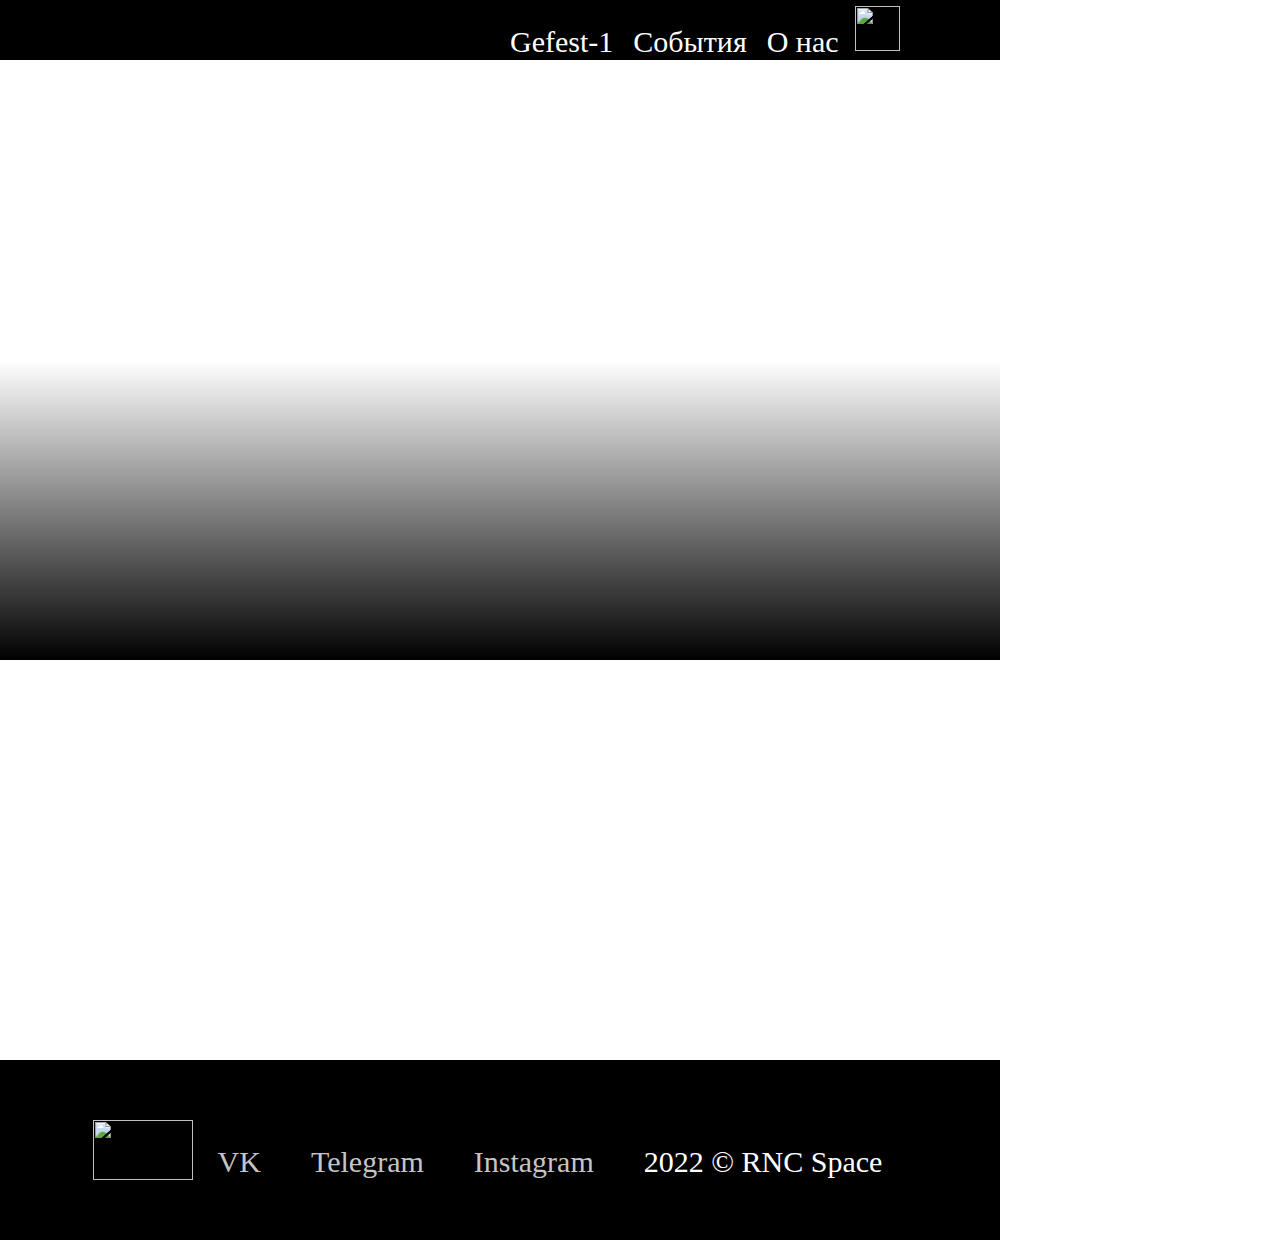
==== index.html @ ca26c7d2 "Add files via upload" ====
<!DOCTYPE html>
<html lang="ru">
  <head>
    <meta charset="utf-8">
    <link rel="stylesheet" href="main.css">
    <title>RNC Space</title>
  </head>
  <body>
      <header>
        <img src="assets/logo.svg" alt="" class="logo">
        <nav>
          <a href="#"><p class="logotext">Gefest-1</p></a>
          <a href="#"><p class="logotext">События</p></a>
          <a href="#"><p class="logotext">О нас</p></a>
          <a href="#"><img class="lang" src="assets/logo.svg"></a>
        </nav>
      </header>
    </div>
    <div class="up">
      <h1 class="ubo__title">RNC Space</h1>
      <h1 class="ubo__subtitle">Будущее российской космонавтики</h1>
    </div>
    <div class="news1">
      <p class="newstext">Презентация<br>Gefest-1</p>
      <p class="newssubtext">Новейшая российская суборбитальная<br>многоразовая ракета</p>
      <a class="newsview"href="#">Смотреть</a>
    </div>
    <footer>
      <img src="assets/logo.svg" alt="" class="logo1">
      <a class="footlink" href="#"><p class="p1">VK</p></a>
      <a class="footlink" href="#"><p class="p1">Telegram</p></a>
      <a class="footlink" href="#"><p class="p1">Instagram</p></a>
      <a class="footlink" href="#"><p class="p2">2022 © RNC Space</p></a>
    </footer>
  </body>
</html>
---- main.css ----
html {
  scroll-behavior: smooth;
  width: 1000px;
}

body {
  margin: 0 auto;
  font-family: 'Dela Gothic One', cursive;
  font-size: 30px;
}
header {
  display: flex;
  height: 60px;
  background-color: #000;
  vertical-align: middle;
}
.logo {
  margin-left: 0px;
  margin-right: 500px;
  height: 60px;

}
nav {
  display: flex;
  margin-right: 0;
  vertical-align: middle;
}
.logotext {
  color: #fff;
  margin: 10px;
  margin-top: 25px;
}
a {
  text-decoration: none;
  vertical-align: middle;
}
.lang {
  width: 45px;
  height: 45px;
  margin: 6px;
}
.up {
  margin: 0 auto;
  height: 600px;
  background-image: linear-gradient(rgba(0, 0, 0, 0), rgba(0, 0, 0, 0), rgba(0, 0, 0, 1)), url(assets/space2.jpg);
  background-size: 100%;
  background-repeat: no-repeat;
  background-position: center;
  background-origin: border-box;
}
.news1 {
  height: 400px;
  background-image: url(assets/untitled3.png);
  background-size: 100%;
  background-repeat: no-repeat;
  background-position: center;
}
.newstext {
  margin: 0;
  padding: 60px;
  font-size: 50px;
  color: #fff;
  padding-bottom: 6px;
}
.newssubtext {
  font-family: 'Montserrat', sans-serif;
  color: #fff;
  font-size: 24px;
  padding: 60px;
  padding-top: 6px;
  padding-bottom: 6px;
}
.newsview {
  font-family: 'Montserrat', sans-serif;
  color: #fff;
  text-decoration: none;
  font-size: 24px;
  padding: 6px;
  padding-left: 30px;
  padding-right: 30px;
  margin-left: 60px;
  border: solid;
  border-color: #fff;
  border-width: medium;
}
.ubo__title {
  margin: 0 auto;
  font-size: 128px;
  text-align: center;
  color: #fff;
}
.ubo__subtitle {
  margin: 0 auto;
  margin-top: 40px;
  font-size: 50px;
  text-align: center;
  color: #fff;
}
footer {
  height: 180px;
  background-color: #000;
  display: flex;
  justify-content: center;
  color: #fff;
}
.footlink {
  text-decoration: none;
  color: #c5c5c5;
  margin: 25px;
}
.p1 {
  margin: 0;
  margin-top: 60px;
}
.p2 {
  color: #fff;
  margin: 0;
  margin-top: 60px;
}
.logo1 {
  margin: 0;
  margin-top: 60px;
  width: 100px;
  height: 60px;
}
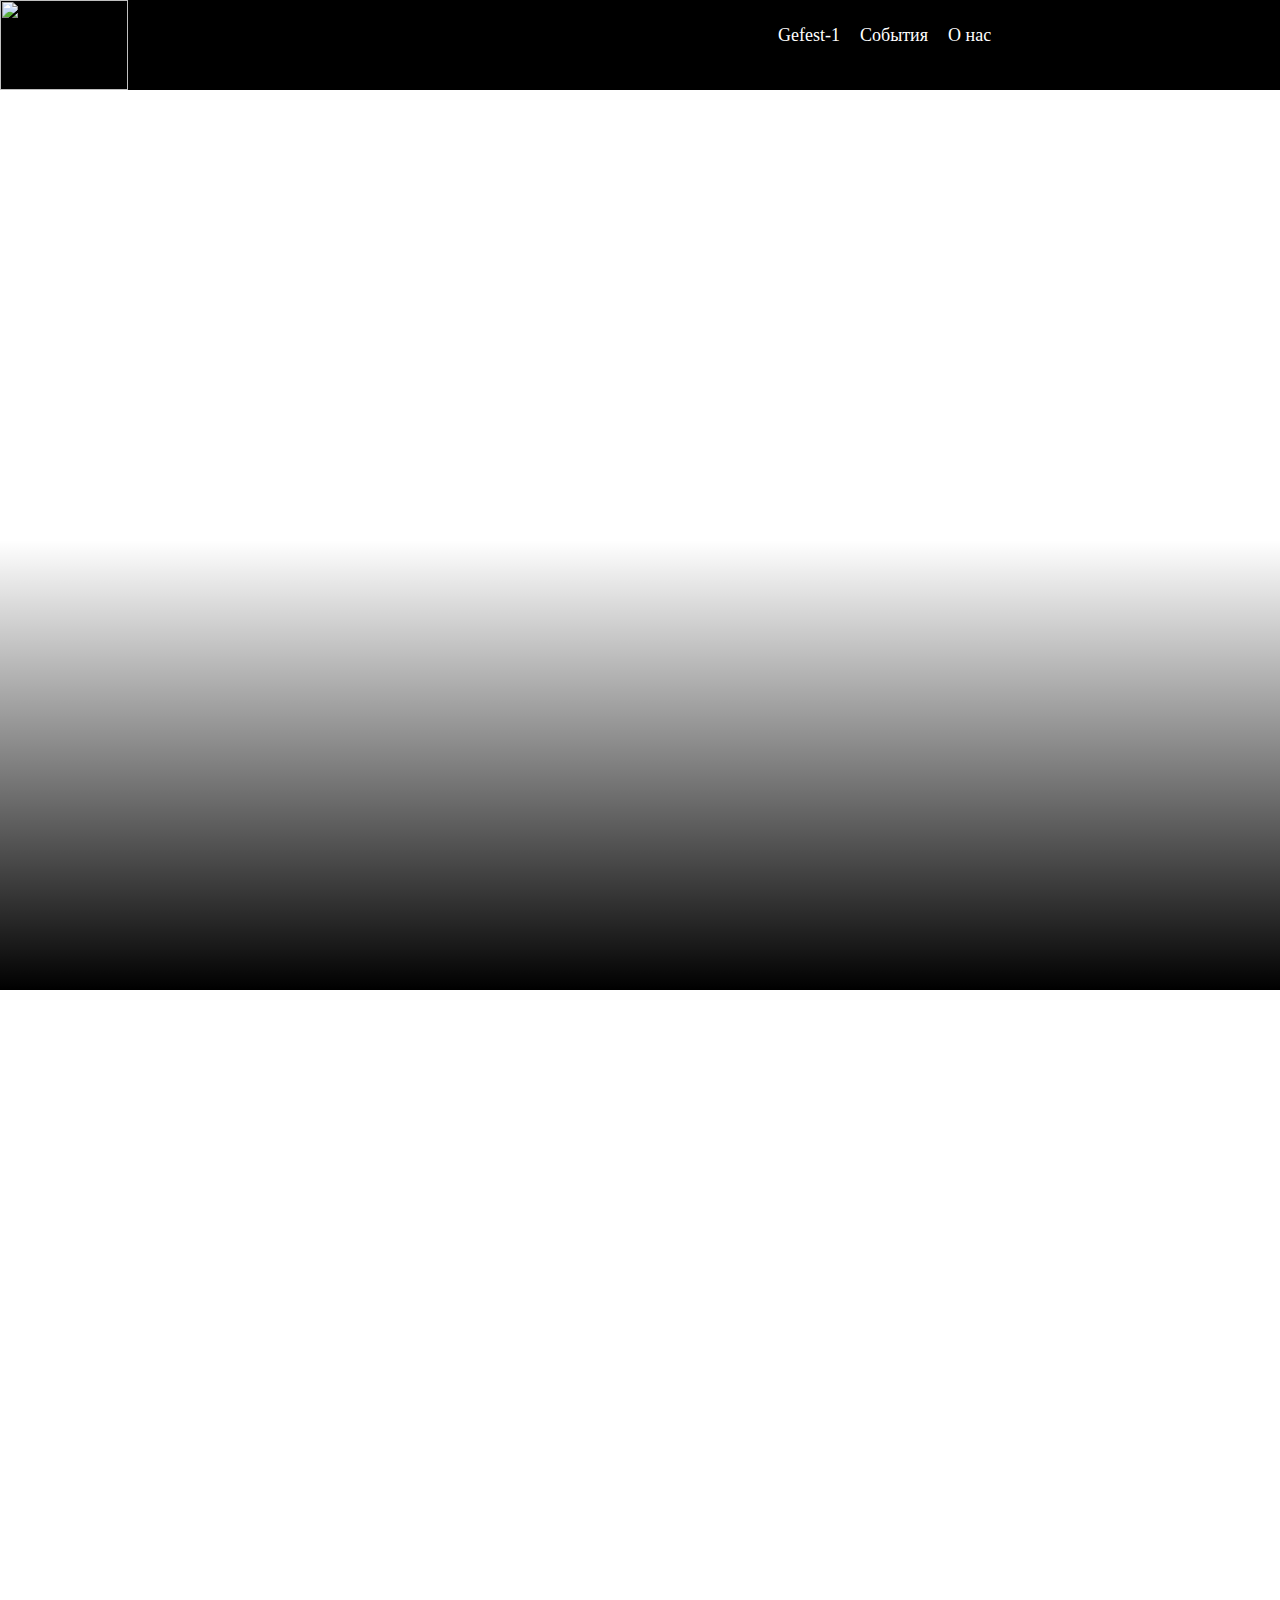
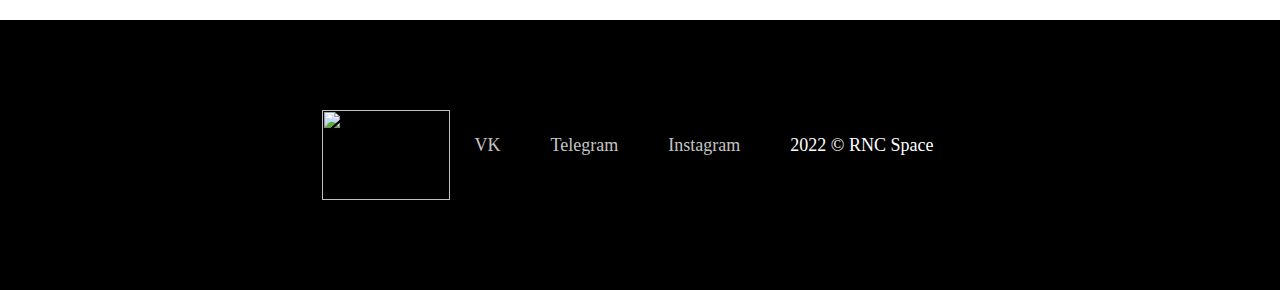
==== commit acadcd81: "Add files via upload" ====
--- a/index.html
+++ b/index.html
@@ -12,7 +12,6 @@
           <a href="#"><p class="logotext">Gefest-1</p></a>
           <a href="#"><p class="logotext">События</p></a>
           <a href="#"><p class="logotext">О нас</p></a>
-          <a href="#"><img class="lang" src="assets/logo.svg"></a>
         </nav>
       </header>
     </div>
--- a/main.css
+++ b/main.css
@@ -1,23 +1,24 @@
 html {
   scroll-behavior: smooth;
-  width: 1000px;
+  width: 100vw;
 }
 
 body {
   margin: 0 auto;
   font-family: 'Dela Gothic One', cursive;
-  font-size: 30px;
+  font-size: 2vh;
 }
 header {
   display: flex;
-  height: 60px;
+  height: 10vh;
   background-color: #000;
   vertical-align: middle;
 }
 .logo {
   margin-left: 0px;
-  margin-right: 500px;
-  height: 60px;
+  margin-right: 50vw;
+  width: 10vw;
+  height: 10vh;
 
 }
 nav {
@@ -34,22 +35,16 @@
   text-decoration: none;
   vertical-align: middle;
 }
-.lang {
-  width: 45px;
-  height: 45px;
-  margin: 6px;
-}
 .up {
   margin: 0 auto;
-  height: 600px;
+  height: 100vh;
   background-image: linear-gradient(rgba(0, 0, 0, 0), rgba(0, 0, 0, 0), rgba(0, 0, 0, 1)), url(assets/space2.jpg);
-  background-size: 100%;
+  background-size: 160%;
   background-repeat: no-repeat;
   background-position: center;
-  background-origin: border-box;
 }
 .news1 {
-  height: 400px;
+  height: 70vh;
   background-image: url(assets/untitled3.png);
   background-size: 100%;
   background-repeat: no-repeat;
@@ -57,28 +52,28 @@
 }
 .newstext {
   margin: 0;
-  padding: 60px;
+  padding: 10vh;
   font-size: 50px;
   color: #fff;
-  padding-bottom: 6px;
+  padding-bottom: 1vh;
 }
 .newssubtext {
   font-family: 'Montserrat', sans-serif;
   color: #fff;
   font-size: 24px;
-  padding: 60px;
-  padding-top: 6px;
-  padding-bottom: 6px;
+  padding: 10vh;
+  padding-top: 1vh;
+  padding-bottom: 1vh;
 }
 .newsview {
   font-family: 'Montserrat', sans-serif;
   color: #fff;
   text-decoration: none;
   font-size: 24px;
-  padding: 6px;
-  padding-left: 30px;
-  padding-right: 30px;
-  margin-left: 60px;
+  padding: 1vh;
+  padding-left: 3vw;
+  padding-right: 3vw;
+  margin-left: 10vh;
   border: solid;
   border-color: #fff;
   border-width: medium;
@@ -97,7 +92,7 @@
   color: #fff;
 }
 footer {
-  height: 180px;
+  height: 30vh;
   background-color: #000;
   display: flex;
   justify-content: center;
@@ -110,16 +105,16 @@
 }
 .p1 {
   margin: 0;
-  margin-top: 60px;
+  margin-top: 10vh;
 }
 .p2 {
   color: #fff;
   margin: 0;
-  margin-top: 60px;
+  margin-top: 10vh;
 }
 .logo1 {
   margin: 0;
-  margin-top: 60px;
-  width: 100px;
-  height: 60px;
+  margin-top: 10vh;
+  width: 10vw;
+  height: 10vh;
 }
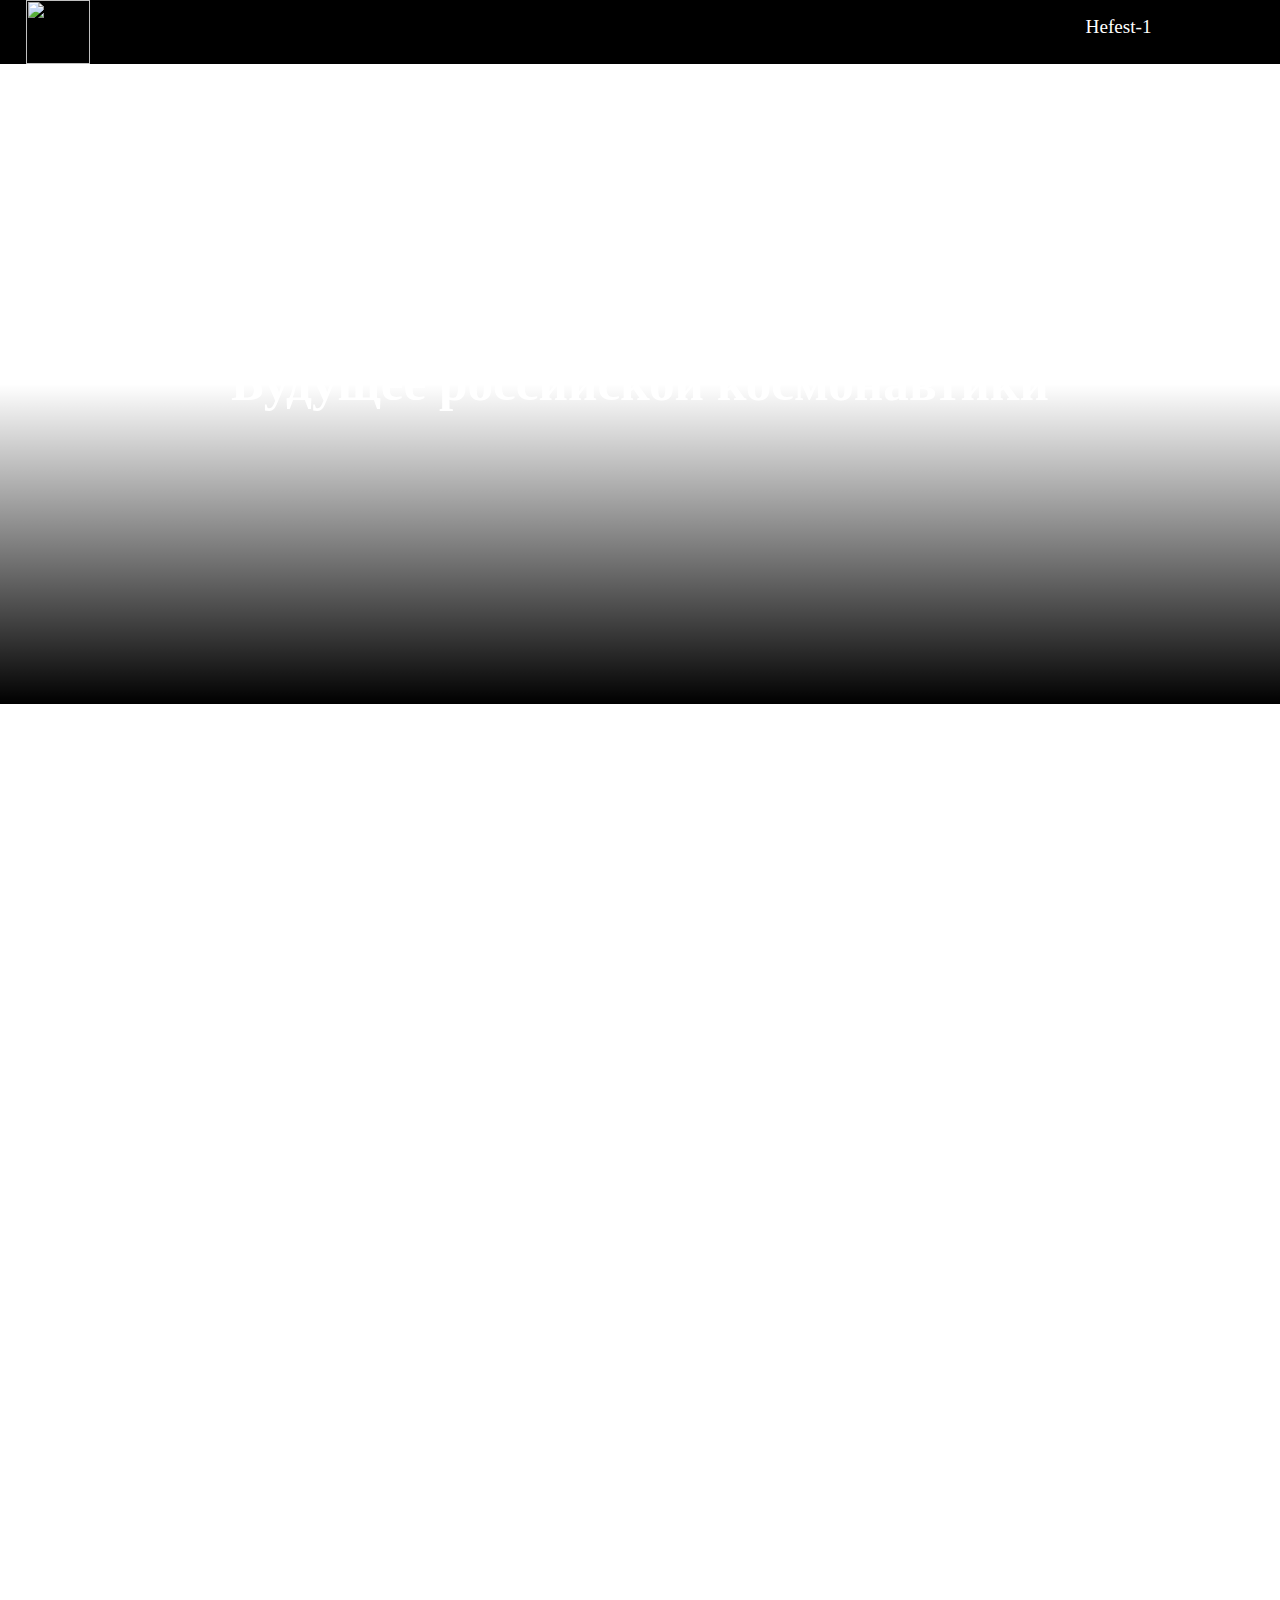
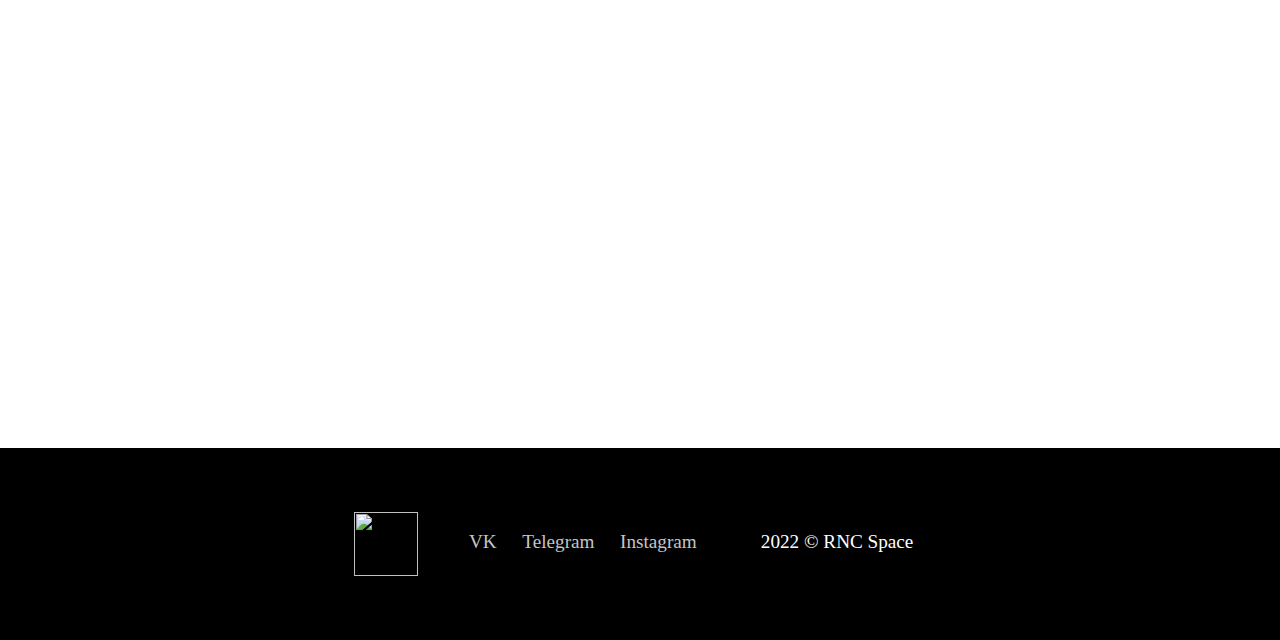
==== commit b40eec4c: "Add files via upload" ====
--- a/index.html
+++ b/index.html
@@ -7,29 +7,36 @@
   </head>
   <body>
       <header>
-        <img src="assets/logo.svg" alt="" class="logo">
+        <a href="index.html"><img src="assets/logo.svg" alt="" class="logo"></a>
         <nav>
-          <a href="#"><p class="logotext">Gefest-1</p></a>
-          <a href="#"><p class="logotext">События</p></a>
-          <a href="#"><p class="logotext">О нас</p></a>
+          <a href="hefest1.html"><p class="logotext">Hefest-1</p></a>
         </nav>
       </header>
-    </div>
     <div class="up">
       <h1 class="ubo__title">RNC Space</h1>
       <h1 class="ubo__subtitle">Будущее российской космонавтики</h1>
     </div>
     <div class="news1">
-      <p class="newstext">Презентация<br>Gefest-1</p>
+      <p class="newstext">Hefest-1</p>
       <p class="newssubtext">Новейшая российская суборбитальная<br>многоразовая ракета</p>
-      <a class="newsview"href="#">Смотреть</a>
+      <a class="newsview"href="Hefest1.html">Смотреть</a>
+    </div>
+    <div class="news2">
+      <p class="newstext">Eos</p>
+      <p class="newssubtext">Лёгкая орбитальная ракета<br>нового поколения</p>
+      <a class="newsview"href="gefest1.html">Смотреть</a>
+    </div>
+    <div class="news3">
+      <p class="newstext">RNC MARS LANDER</p>
+      <p class="newssubtext">Марсианский посадочный<br>аппарат</p>
+      <a class="newsview"href="gefest1.html">Смотреть</a>
     </div>
     <footer>
       <img src="assets/logo.svg" alt="" class="logo1">
-      <a class="footlink" href="#"><p class="p1">VK</p></a>
-      <a class="footlink" href="#"><p class="p1">Telegram</p></a>
-      <a class="footlink" href="#"><p class="p1">Instagram</p></a>
-      <a class="footlink" href="#"><p class="p2">2022 © RNC Space</p></a>
+      <a class="footlink" href="https://vk.com/rncspace"><p class="p1">VK</p></a>
+      <a class="footlink" href="https://t.me/rncspace"><p class="p1">Telegram</p></a>
+      <a class="footlink" href="https://instagram.com/rncspace"><p class="p1">Instagram</p></a>
+      <a class="footlink" href="index.html"><p class="p2">2022 © RNC Space</p></a>
     </footer>
   </body>
 </html>
--- a/main.css
+++ b/main.css
@@ -1,35 +1,44 @@
+@font-face {
+  font-family: "Dela Gothic One";
+  src: url("assets/clear.ttf")
+}
+@font-face {
+  font-family: "Montserrat";
+  src: url("assets/mont.ttf")
+}
+
 html {
   scroll-behavior: smooth;
-  width: 100vw;
+  width: calc(100vw - (100vw - 100%));
 }
 
 body {
   margin: 0 auto;
   font-family: 'Dela Gothic One', cursive;
-  font-size: 2vh;
+  font-size: 1.5vw;
 }
 header {
   display: flex;
-  height: 10vh;
+  height: 5vw;
   background-color: #000;
   vertical-align: middle;
 }
 .logo {
-  margin-left: 0px;
-  margin-right: 50vw;
-  width: 10vw;
-  height: 10vh;
+  margin-left: 2vw;
+  width: 5vw;
+  height: 5vw;
 
 }
 nav {
   display: flex;
-  margin-right: 0;
-  vertical-align: middle;
+  margin: 0 auto;
+  margin-right: 10vh;
 }
 .logotext {
   color: #fff;
-  margin: 10px;
-  margin-top: 25px;
+  margin: 0 auto;
+  padding-right: 3vw;
+  margin-top: 1.25vw;
 }
 a {
   text-decoration: none;
@@ -37,62 +46,77 @@
 }
 .up {
   margin: 0 auto;
-  height: 100vh;
+  height: 50vw;
   background-image: linear-gradient(rgba(0, 0, 0, 0), rgba(0, 0, 0, 0), rgba(0, 0, 0, 1)), url(assets/space2.jpg);
-  background-size: 160%;
+  background-size: 100%;
   background-repeat: no-repeat;
   background-position: center;
 }
 .news1 {
-  height: 70vh;
-  background-image: url(assets/untitled3.png);
+  height: 35vw;
+  background-image: url(assets/hefest.png);
+  background-size: 100%;
+  background-repeat: no-repeat;
+  background-position: center;
+}
+.news2 {
+  height: 35vw;
+  background-image: url(assets/eos1.png);
+  background-size: 100%;
+  background-repeat: no-repeat;
+  background-position: center;
+}
+.news3 {
+  height: 35vw;
+  background-image: url(assets/LANDER.png);
   background-size: 100%;
   background-repeat: no-repeat;
   background-position: center;
 }
 .newstext {
   margin: 0;
-  padding: 10vh;
-  font-size: 50px;
+  padding: 5vw;
+  font-size: 2.5vw;
   color: #fff;
-  padding-bottom: 1vh;
+  padding-bottom: 0.5vw;
 }
 .newssubtext {
   font-family: 'Montserrat', sans-serif;
   color: #fff;
-  font-size: 24px;
-  padding: 10vh;
-  padding-top: 1vh;
-  padding-bottom: 1vh;
+  font-size: 2vw;
+  padding: 5vw;
+  padding-top: 0.5vw;
+  padding-bottom: 0.5vw;
 }
 .newsview {
   font-family: 'Montserrat', sans-serif;
   color: #fff;
   text-decoration: none;
-  font-size: 24px;
-  padding: 1vh;
+  font-size: 2vw;
+  padding: 0.5vw;
   padding-left: 3vw;
   padding-right: 3vw;
-  margin-left: 10vh;
+  margin-left: 5vw;
   border: solid;
   border-color: #fff;
   border-width: medium;
 }
 .ubo__title {
   margin: 0 auto;
-  font-size: 128px;
+  padding-top: 5vw;
+  font-size: 11vw;
   text-align: center;
   color: #fff;
 }
 .ubo__subtitle {
   margin: 0 auto;
-  margin-top: 40px;
-  font-size: 50px;
+  margin-top: 5vw;
+  font-size: 4vw;
   text-align: center;
   color: #fff;
 }
 footer {
-  height: 30vh;
+  height: 15vw;
   background-color: #000;
   display: flex;
   justify-content: center;
@@ -101,20 +125,24 @@
 .footlink {
   text-decoration: none;
   color: #c5c5c5;
-  margin: 25px;
+  margin: 0vh;
 }
 .p1 {
   margin: 0;
-  margin-top: 10vh;
+  margin-top: 5.5vw;
+  padding: 1vw;
 }
 .p2 {
   color: #fff;
   margin: 0;
-  margin-top: 10vh;
+  margin-top: 5.5vw;
+  padding: 1vw;
+  margin-left: 3vw;
 }
 .logo1 {
   margin: 0;
-  margin-top: 10vh;
-  width: 10vw;
-  height: 10vh;
+  margin-top: 5vw;
+  margin-right: 3vw;
+  width: 5vw;
+  height: 5vw;
 }
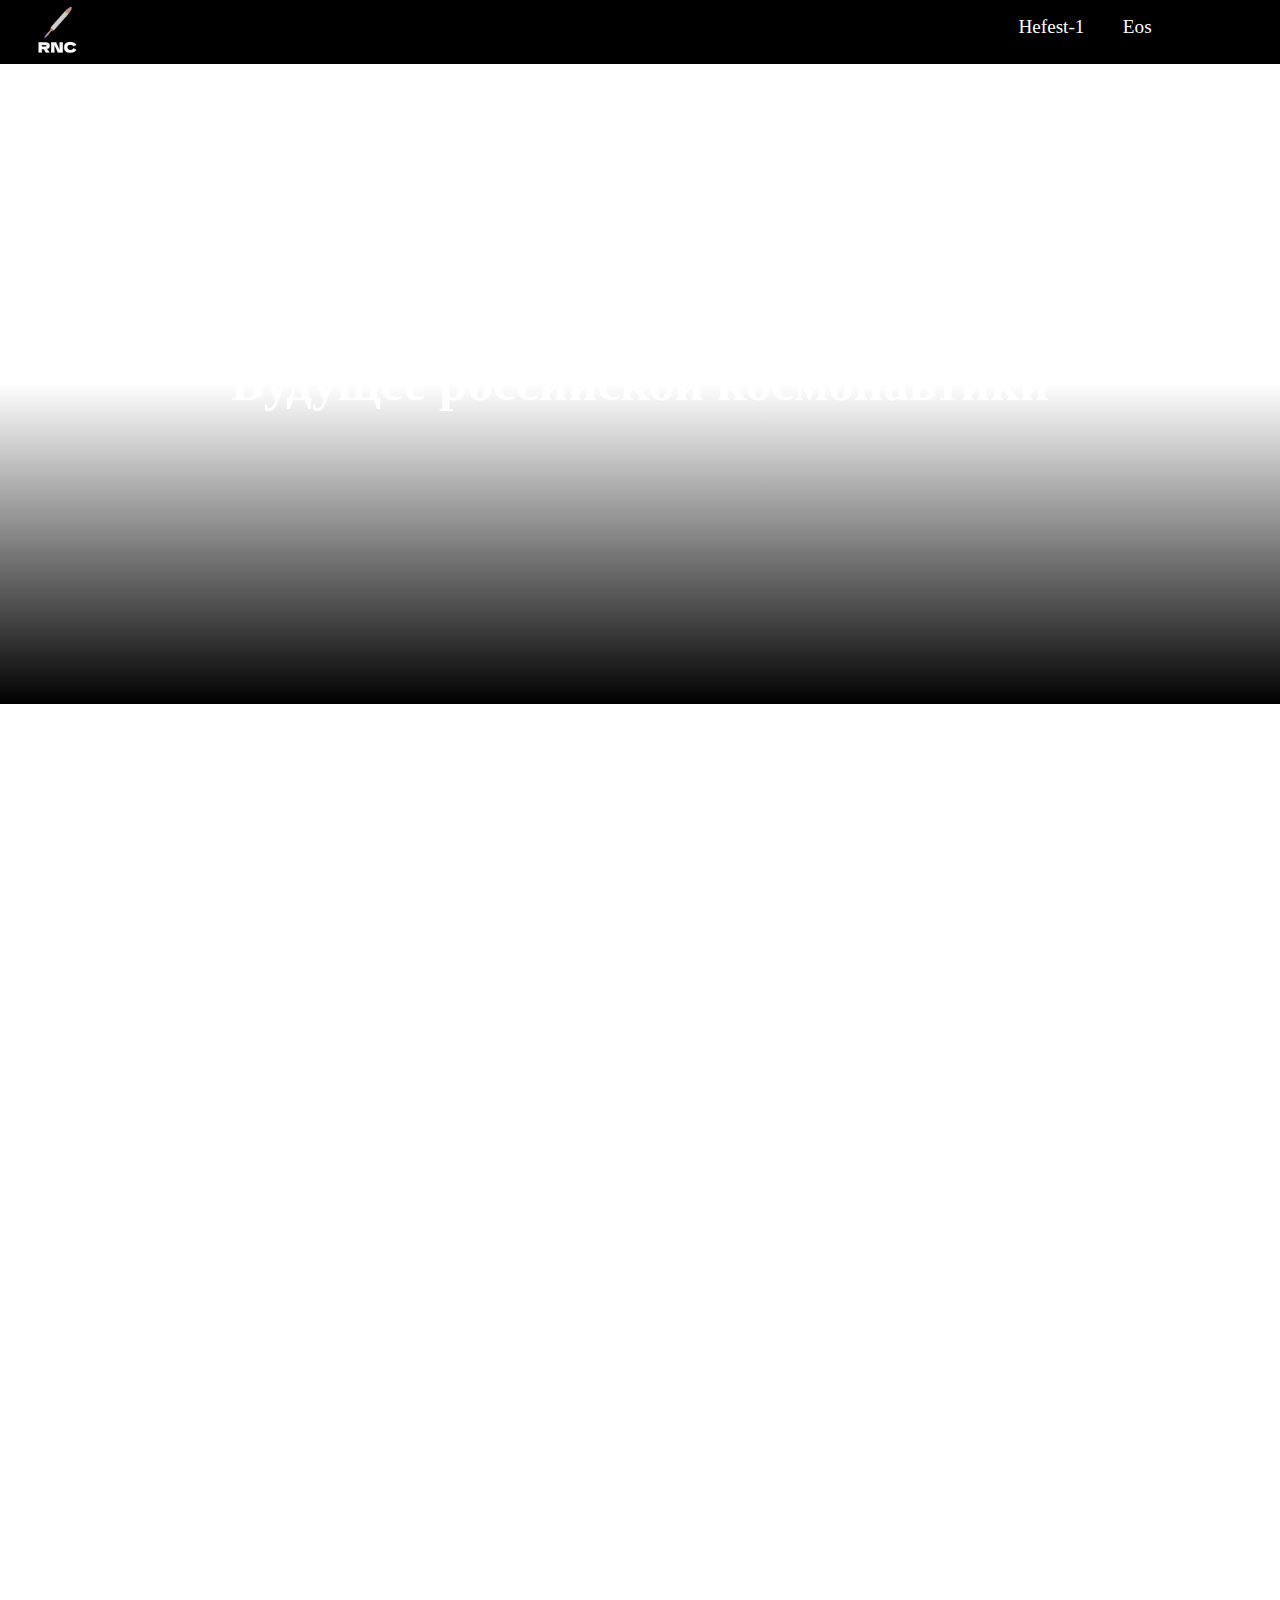
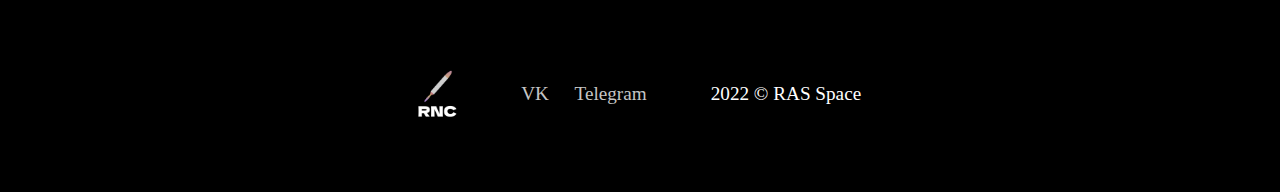
==== commit 0f6b26f3: "Update index.html" ====
--- a/index.html
+++ b/index.html
@@ -3,40 +3,50 @@
   <head>
     <meta charset="utf-8">
     <link rel="stylesheet" href="main.css">
-    <title>RNC Space</title>
+    <title>RAS Space</title>
+    <!-- Yandex.Metrika counter -->
+    <script type="text/javascript" >
+    (function(m,e,t,r,i,k,a){m[i]=m[i]||function(){(m[i].a=m[i].a||[]).push(arguments)};
+    m[i].l=1*new Date();k=e.createElement(t),a=e.getElementsByTagName(t)[0],k.async=1,k.src=r,a.parentNode.insertBefore(k,a)})
+    (window, document, "script", "https://mc.yandex.ru/metrika/tag.js", "ym");
+
+    ym(89373188, "init", {
+       clickmap:true,
+       trackLinks:true,
+       accurateTrackBounce:true,
+       webvisor:true
+  });
+</script>
+<noscript><div><img src="https://mc.yandex.ru/watch/89373188" style="position:absolute; left:-9999px;" alt="" /></div></noscript>
+<!-- /Yandex.Metrika counter -->
   </head>
   <body>
       <header>
-        <a href="index.html"><img src="assets/logo.svg" alt="" class="logo"></a>
+        <a href="index.html"><img src="assets/logo.png" alt="" class="logo"></a>
         <nav>
           <a href="hefest1.html"><p class="logotext">Hefest-1</p></a>
+          <a href="eos.html"><p class="logotext">Eos</p></a>
         </nav>
       </header>
     <div class="up">
-      <h1 class="ubo__title">RNC Space</h1>
+      <h1 class="ubo__title">RAS Space</h1>
       <h1 class="ubo__subtitle">Будущее российской космонавтики</h1>
     </div>
     <div class="news1">
       <p class="newstext">Hefest-1</p>
       <p class="newssubtext">Новейшая российская суборбитальная<br>многоразовая ракета</p>
-      <a class="newsview"href="Hefest1.html">Смотреть</a>
+      <a class="newsview"href="hefest1.html">Смотреть</a>
     </div>
     <div class="news2">
       <p class="newstext">Eos</p>
-      <p class="newssubtext">Лёгкая орбитальная ракета<br>нового поколения</p>
-      <a class="newsview"href="gefest1.html">Смотреть</a>
-    </div>
-    <div class="news3">
-      <p class="newstext">RNC MARS LANDER</p>
-      <p class="newssubtext">Марсианский посадочный<br>аппарат</p>
-      <a class="newsview"href="gefest1.html">Смотреть</a>
+      <p class="newssubtext">Сверхлёгкая орбитальная<br>ракета нового поколения</p>
+      <a class="newsview"href="eos.html">Смотреть</a>
     </div>
     <footer>
-      <img src="assets/logo.svg" alt="" class="logo1">
-      <a class="footlink" href="https://vk.com/rncspace"><p class="p1">VK</p></a>
-      <a class="footlink" href="https://t.me/rncspace"><p class="p1">Telegram</p></a>
-      <a class="footlink" href="https://instagram.com/rncspace"><p class="p1">Instagram</p></a>
-      <a class="footlink" href="index.html"><p class="p2">2022 © RNC Space</p></a>
+      <img src="assets/logo.png" alt="" class="logo1">
+      <a class="footlink" href="https://vk.com/rasspace"><p class="p1">VK</p></a>
+      <a class="footlink" href="https://t.me/rasspace"><p class="p1">Telegram</p></a>
+      <a class="footlink" href="index.html"><p class="p2">2022 © RAS Space</p></a>
     </footer>
   </body>
 </html>
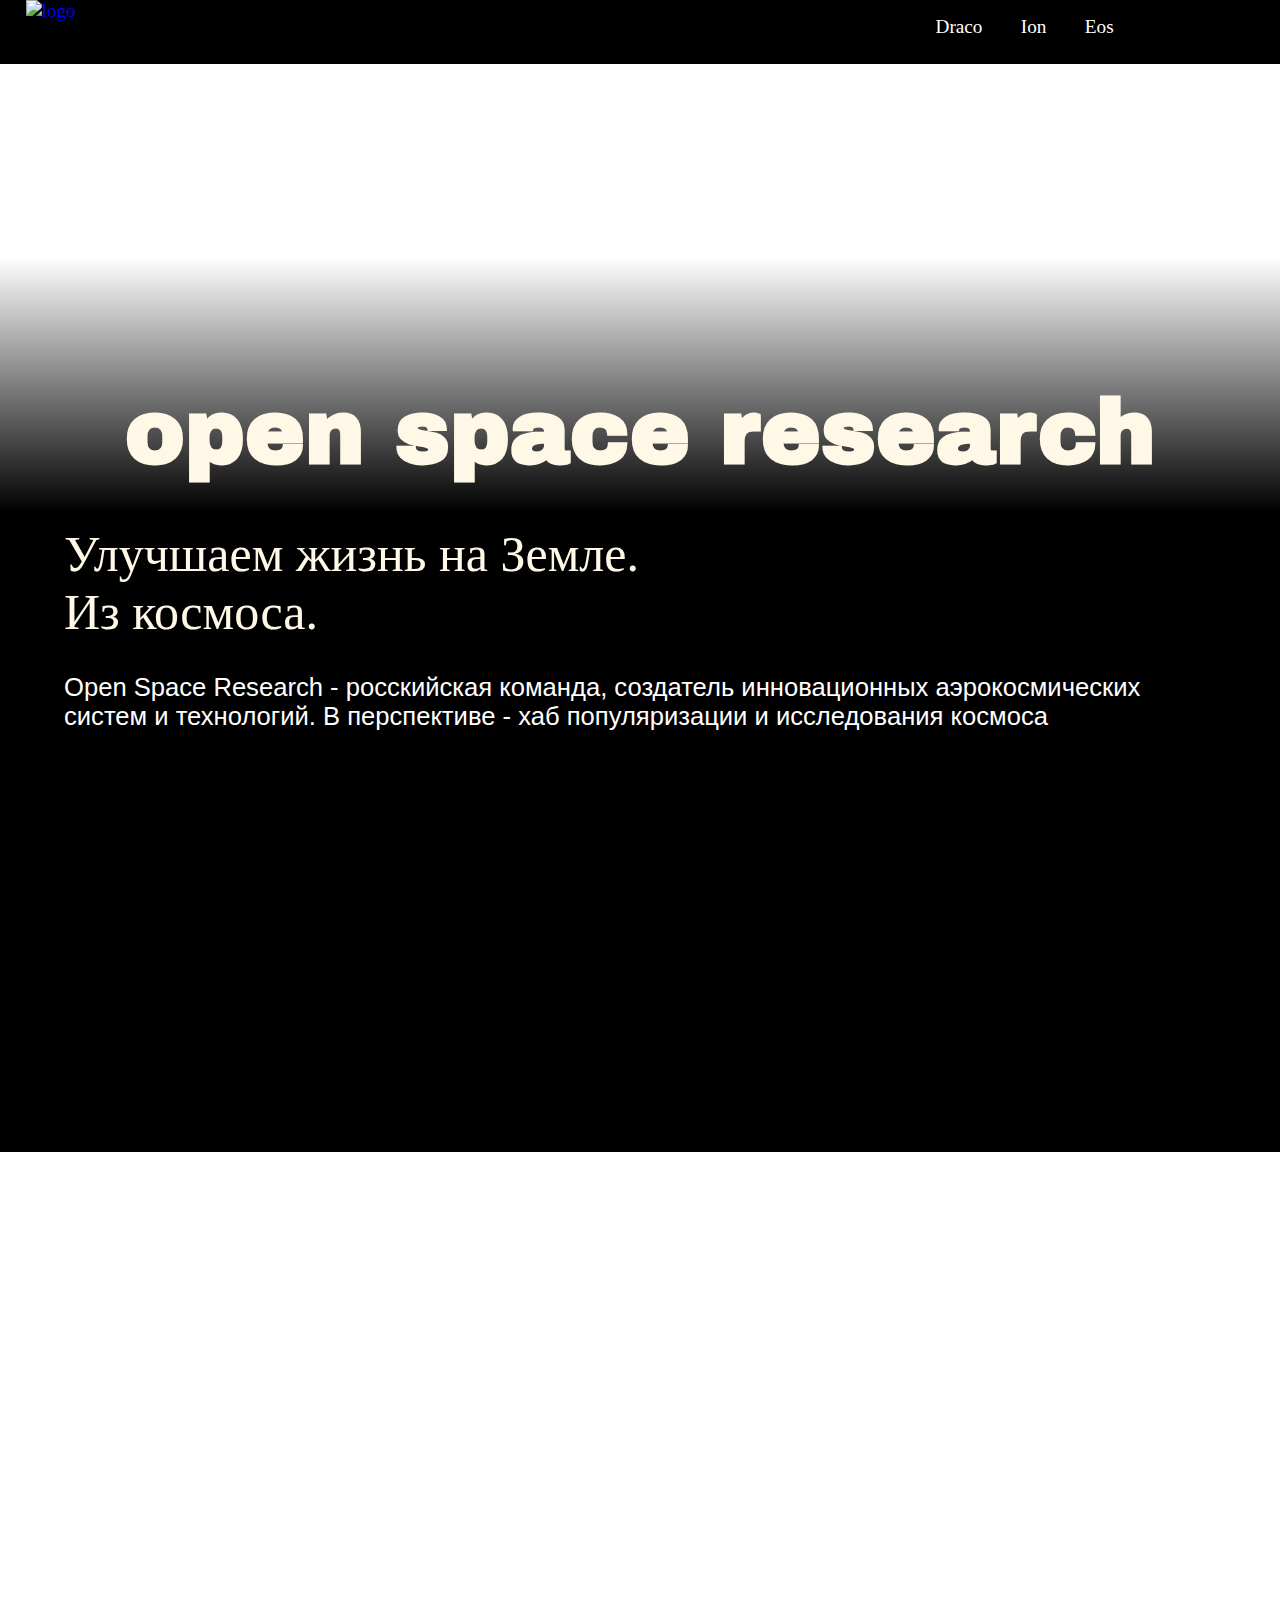
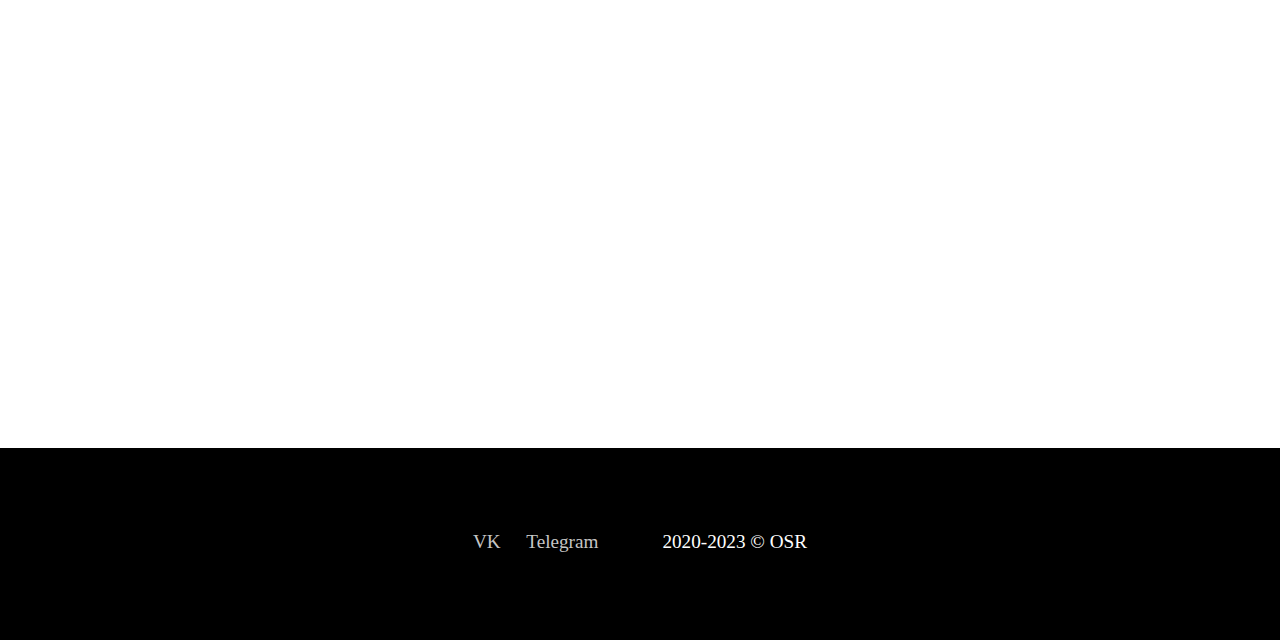
==== commit 9cc971e7: "Add files via upload" ====
--- a/index.html
+++ b/index.html
@@ -3,39 +3,34 @@
   <head>
     <meta charset="utf-8">
     <link rel="stylesheet" href="main.css">
-    <title>RAS Space</title>
-    <!-- Yandex.Metrika counter -->
-    <script type="text/javascript" >
-    (function(m,e,t,r,i,k,a){m[i]=m[i]||function(){(m[i].a=m[i].a||[]).push(arguments)};
-    m[i].l=1*new Date();k=e.createElement(t),a=e.getElementsByTagName(t)[0],k.async=1,k.src=r,a.parentNode.insertBefore(k,a)})
-    (window, document, "script", "https://mc.yandex.ru/metrika/tag.js", "ym");
-
-    ym(89373188, "init", {
-       clickmap:true,
-       trackLinks:true,
-       accurateTrackBounce:true,
-       webvisor:true
-  });
-</script>
-<noscript><div><img src="https://mc.yandex.ru/watch/89373188" style="position:absolute; left:-9999px;" alt="" /></div></noscript>
-<!-- /Yandex.Metrika counter -->
+    <title>OSR</title>
+    <link rel="icon" type="image/x-icon" href="favicon.ico">
+    <meta http-equiv="X-UA-Compatible" content="IE=edge">
+    <meta name="viewport" content="width=device-width, initial-scale=1.0">
+    <link rel="preconnect" href="https://fonts.googleapis.com">
+    <link rel="preconnect" href="https://fonts.gstatic.com" crossorigin>
+    <link href="https://fonts.googleapis.com/css2?family=Archivo+Black&display=swap" rel="stylesheet">
   </head>
   <body>
-      <header>
-        <a href="index.html"><img src="assets/logo.png" alt="" class="logo"></a>
-        <nav>
-          <a href="hefest1.html"><p class="logotext">Hefest-1</p></a>
-          <a href="eos.html"><p class="logotext">Eos</p></a>
-        </nav>
-      </header>
+    <header>
+      <a href="index.html"><img src="assets/logoosr.png" alt="logo" class="logo"></a>
+      <nav>
+        <a href="draco.html"><p class="logotext">Draco</p></a>
+        <a href="ion.html"><p class="logotext">Ion</p></a>
+        <a href="eos.html"><p class="logotext">Eos</p></a>
+      </nav>
+    </header>
     <div class="up">
-      <h1 class="ubo__title">RAS Space</h1>
-      <h1 class="ubo__subtitle">Будущее российской космонавтики</h1>
+      <h1 class="title">open  space  research</h1>  
+    </div>
+    <div class="about">
+      <p class="subtitle">Улучшаем жизнь на Земле.<br>Из космоса.</p>
+      <p class="newssubtext">Open Space Research - росскийская команда, создатель инновационных аэрокосмических систем и технологий. В перспективе - хаб популяризации и исследования космоса</p>
     </div>
     <div class="news1">
-      <p class="newstext">Hefest-1</p>
+      <p class="newstext">Ion</p>
       <p class="newssubtext">Новейшая российская суборбитальная<br>многоразовая ракета</p>
-      <a class="newsview"href="hefest1.html">Смотреть</a>
+      <a class="newsview"href="ion.html">Смотреть</a>
     </div>
     <div class="news2">
       <p class="newstext">Eos</p>
@@ -43,10 +38,9 @@
       <a class="newsview"href="eos.html">Смотреть</a>
     </div>
     <footer>
-      <img src="assets/logo.png" alt="" class="logo1">
-      <a class="footlink" href="https://vk.com/rasspace"><p class="p1">VK</p></a>
-      <a class="footlink" href="https://t.me/rasspace"><p class="p1">Telegram</p></a>
-      <a class="footlink" href="index.html"><p class="p2">2022 © RAS Space</p></a>
+      <a class="footlink" href="https://vk.com/openspaceresearch"><p class="p1">VK</p></a>
+      <a class="footlink" href="https://t.me/openspaceresearch"><p class="p1">Telegram</p></a>
+      <a class="footlink" href="#"><p class="p2">2020-2023 © OSR</p></a>
     </footer>
   </body>
 </html>
--- a/main.css
+++ b/main.css
@@ -22,23 +22,28 @@
   height: 5vw;
   background-color: #000;
   vertical-align: middle;
+  position: fixed;
+  width: 100%;
 }
 .logo {
   margin-left: 2vw;
-  width: 5vw;
   height: 5vw;
 
 }
 nav {
   display: flex;
   margin: 0 auto;
-  margin-right: 10vh;
+  margin-right: 10vw;
 }
 .logotext {
   color: #fff;
   margin: 0 auto;
   padding-right: 3vw;
   margin-top: 1.25vw;
+  transition: 0.5s;
+}
+.logotext:hover{
+  color: #c5c5c5;
 }
 a {
   text-decoration: none;
@@ -46,11 +51,14 @@
 }
 .up {
   margin: 0 auto;
-  height: 50vw;
-  background-image: linear-gradient(rgba(0, 0, 0, 0), rgba(0, 0, 0, 0), rgba(0, 0, 0, 1)), url(assets/space2.jpg);
+  height: 40vw;
+  background-image: linear-gradient(rgba(0, 0, 0, 0), rgba(0, 0, 0, 0), rgba(0, 0, 0, 1)), url(assets/untitled.png);
   background-size: 100%;
   background-repeat: no-repeat;
-  background-position: center;
+}
+.about {
+  height: 50vw;
+  background-color: #000;
 }
 .news1 {
   height: 35vw;
@@ -100,21 +108,31 @@
   border: solid;
   border-color: #fff;
   border-width: medium;
+  transition: 0.5s;
 }
-.ubo__title {
+.newsview:hover{
+  font-size: 2.1vw;
+  padding: 0.6vw;
+  padding-left: 3.1vw;
+  padding-right: 3.1vw;
+}
+.title {
   margin: 0 auto;
-  padding-top: 5vw;
-  font-size: 11vw;
+  padding-top: 30vw;
+  font-size: 7vw;
   text-align: center;
-  color: #fff;
+  color: #FFF8E7;
+  font-family: 'Archivo Black', sans-serif;
 }
-.ubo__subtitle {
+.subtitle {
   margin: 0 auto;
-  margin-top: 5vw;
-  font-size: 4vw;
-  text-align: center;
-  color: #fff;
+  font-size: 50px;
+  padding-top: 1vw;
+  padding-left: 5vw;
+  text-align: left;
+  color: #FFF8E7;
 }
+
 footer {
   height: 15vw;
   background-color: #000;
@@ -126,6 +144,10 @@
   text-decoration: none;
   color: #c5c5c5;
   margin: 0vh;
+  transition: 0.5s;
+}
+.footlink:hover{
+  color: #fff;
 }
 .p1 {
   margin: 0;
@@ -140,7 +162,7 @@
   margin-left: 3vw;
 }
 .logo1 {
-  margin: 0;
+  margin: 0 auto;
   margin-top: 5vw;
   margin-right: 3vw;
   width: 5vw;
